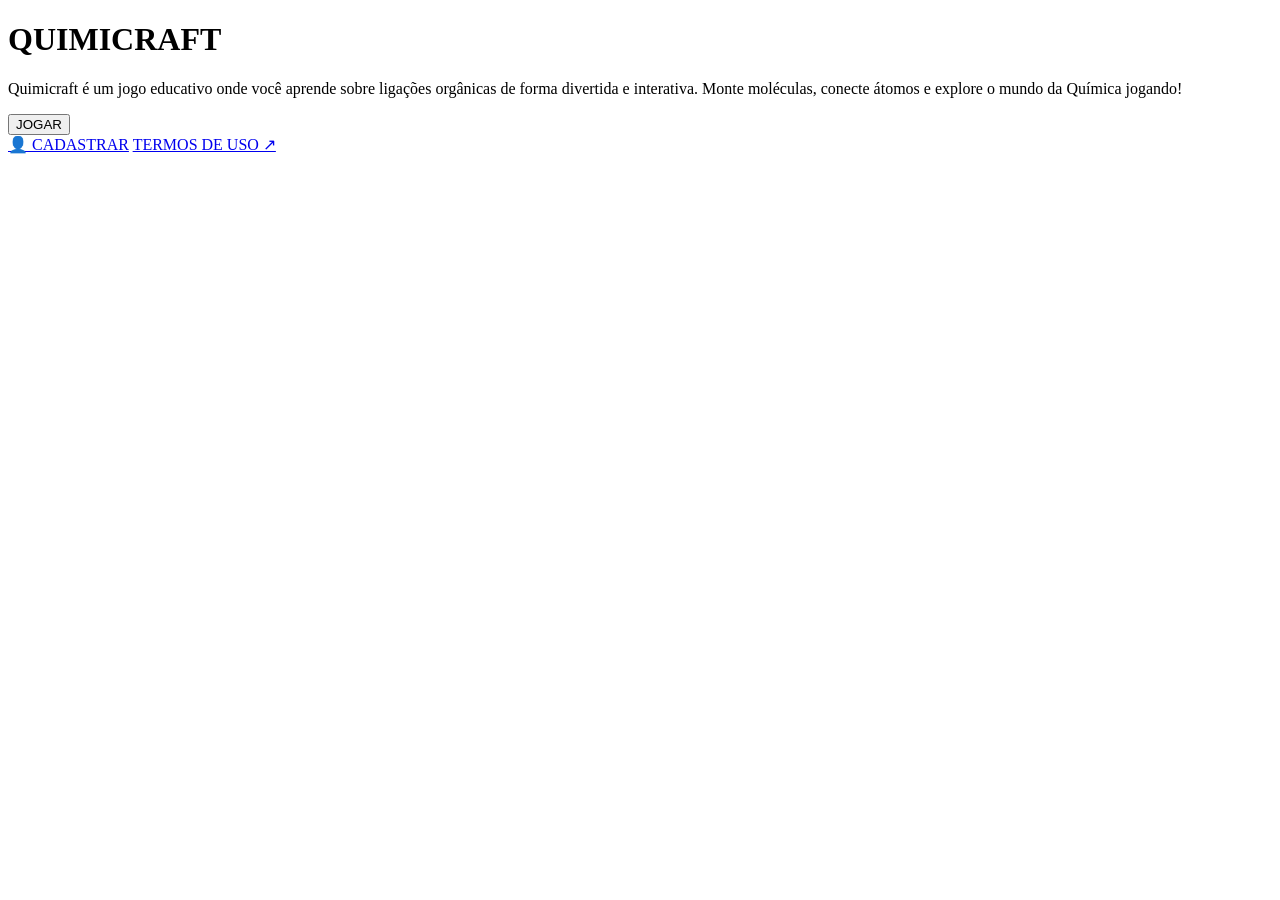
==== index.html @ 6a9b571b "Create index.html" ====
<!DOCTYPE html>
<html lang="pt-BR">
<head>
    <meta charset="UTF-8">
    <title>Quimicraft</title>
    <link rel="stylesheet" href="style.css">
</head>
<body class="bg">

    <div class="container center">
        <h1 class="titulo">QUIMICRAFT</h1>

        <p class="descricao">
            Quimicraft é um jogo educativo onde você aprende sobre ligações orgânicas de forma divertida e interativa.
            Monte moléculas, conecte átomos e explore o mundo da Química jogando!
        </p>

        <button class="btn grande">JOGAR</button>

        <div class="rodape">
            <a href="cadastro.html">👤 CADASTRAR</a>
            <a href="#">TERMOS DE USO ↗</a>
        </div>
    </div>

</body>
</html>
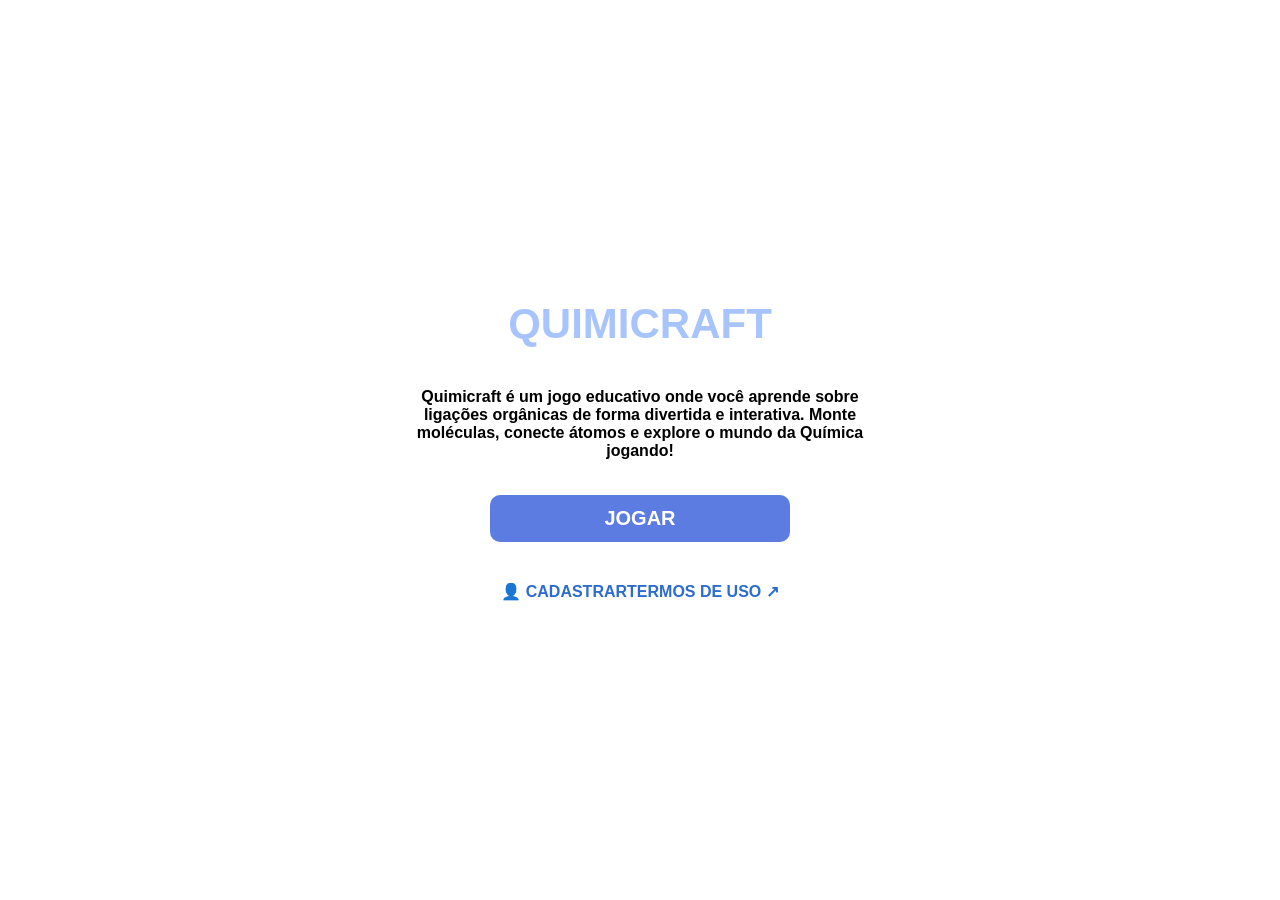
==== commit b0c3c76d: "Update index.html" ====
--- a/index.html
+++ b/index.html
@@ -19,7 +19,7 @@
 
         <div class="rodape">
             <a href="cadastro.html">👤 CADASTRAR</a>
-            <a href="#">TERMOS DE USO ↗</a>
+            <a href="">TERMOS DE USO ↗</a>
         </div>
     </div>
 
--- a/style.css
+++ b/style.css
@@ -0,0 +1,113 @@
+
+* {
+    margin: 0;
+    padding: 0;
+    box-sizing: border-box;
+}
+
+
+.bg {
+    height: 100vh;
+    background: url("assets/bg.jpg") center/cover no-repeat;
+    display: flex;
+    justify-content: center;
+    align-items: center;
+    font-family: Arial, sans-serif;
+}
+
+
+.container {
+    width: 100%;
+    max-width: 800px;
+    text-align: center;
+}
+
+
+.center {
+    display: flex;
+    flex-direction: column;
+    align-items: center;
+}
+
+
+.card {
+    background: #2c6ccf;
+    padding: 40px;
+    border-radius: 10px;
+    box-shadow: 0 10px 25px rgba(0,0,0,0.4);
+    position: relative;
+}
+
+
+.voltar {
+    position: absolute;
+    top: 15px;
+    left: 15px;
+    text-decoration: none;
+    font-size: 20px;
+}
+
+
+.titulo {
+    color: #a8c4ff;
+    font-size: 42px;
+    margin-bottom: 20px;
+    font-weight: bold;
+}
+
+
+.descricao {
+    max-width: 500px;
+    margin: 20px auto;
+    color: #000;
+    font-weight: bold;
+}
+
+
+.input {
+    width: 100%;
+    padding: 12px;
+    margin: 10px 0;
+    border: none;
+    border-radius: 5px;
+    background: #8faeea;
+    color: white;
+    font-weight: bold;
+}
+
+
+.btn {
+    margin-top: 15px;
+    padding: 12px;
+    width: 100%;
+    background: #5d7ce2;
+    border: none;
+    border-radius: 10px;
+    color: white;
+    font-weight: bold;
+    cursor: pointer;
+    transition: 0.3s;
+}
+
+.btn:hover {
+    background: #4a67c7;
+}
+
+
+.grande {
+    width: 300px;
+    font-size: 20px;
+}
+
+
+.rodape {
+    margin-top: 40px;
+    display: flex;
+    justify-content: space-between;
+}
+
+.rodape a {
+    text-decoration: none;
+    color: #2c6ccf;
+    font-weight: bold;
+}
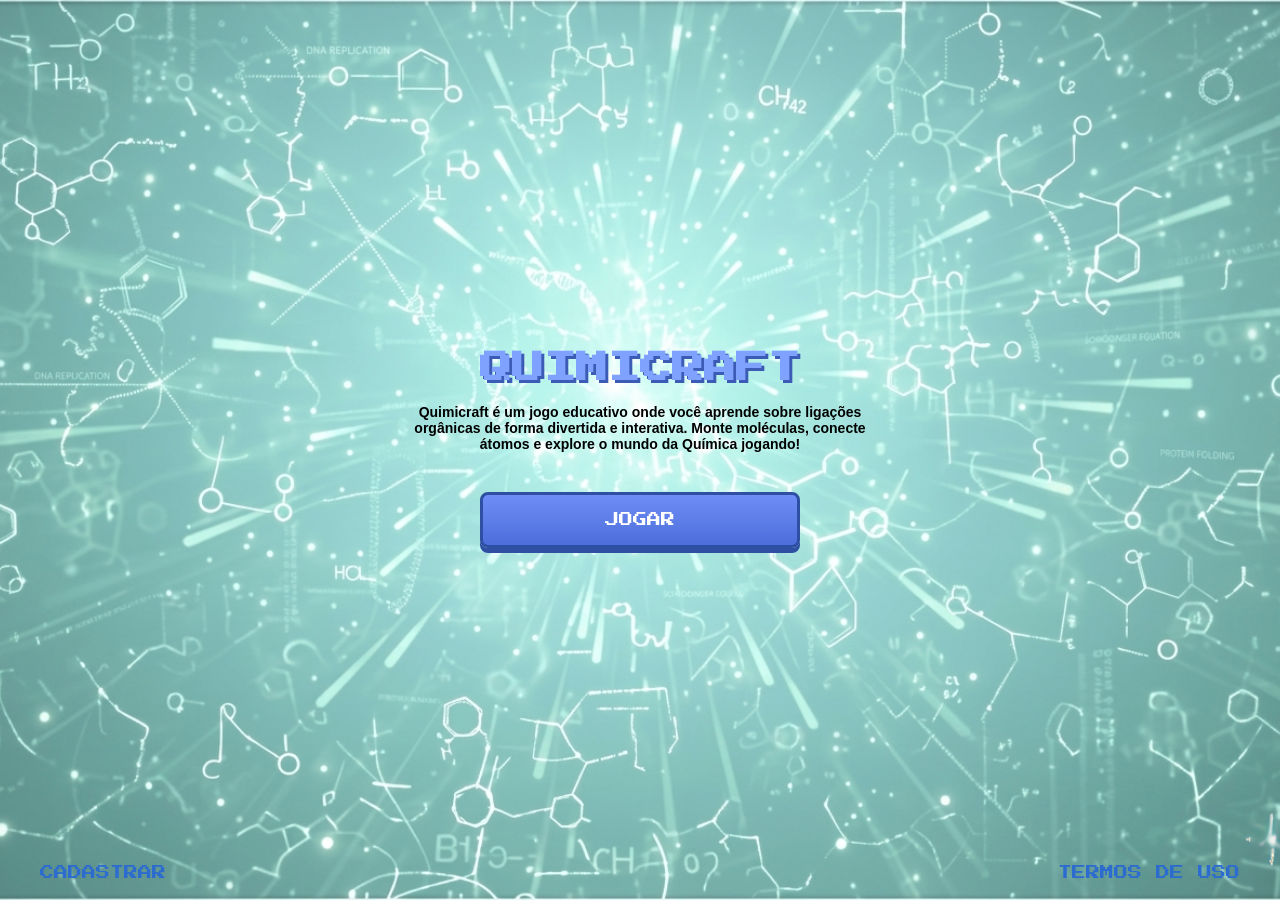
==== commit fedf7ebd: "Update index.html" ====
--- a/index.html
+++ b/index.html
@@ -18,8 +18,8 @@
         <button class="btn grande">JOGAR</button>
 
         <div class="rodape">
-            <a href="cadastro.html">👤 CADASTRAR</a>
-            <a href="">TERMOS DE USO ↗</a>
+            <a href="cadastro.html">CADASTRAR</a>
+            <a href="">TERMOS DE USO</a>
         </div>
     </div>
 
--- a/style.css
+++ b/style.css
@@ -1,3 +1,6 @@
+
+@import url('https://fonts.googleapis.com/css2?family=Press+Start+2P&display=swap');
+
 
 * {
     margin: 0;
@@ -5,13 +8,23 @@
     box-sizing: border-box;
 }
 
+html, body {
+    height: 100%;
+    overflow: hidden;
+
+}
+
 
 .bg {
+    width: 100%;
     height: 100vh;
-    background: url("assets/bg.jpg") center/cover no-repeat;
+    background: url("assets/bg.png") no-repeat center center;
+    background-size: cover;
+
     display: flex;
     justify-content: center;
     align-items: center;
+
     font-family: Arial, sans-serif;
 }
 
@@ -19,14 +32,77 @@
 .container {
     width: 100%;
     max-width: 800px;
+}
+
+.center {
+    height: 100vh;
+    display: flex;
+    flex-direction: column;
+    justify-content: center;
+    align-items: center;
+}
+
+
+.titulo {
+    font-family: 'Press Start 2P', cursive;
+    font-size: 32px;
+    color: #7fa2ff;
+    text-shadow: 3px 3px #3b5bb5;
     text-align: center;
 }
 
 
-.center {
+.descricao {
+    max-width: 500px;
+    text-align: center;
+    margin: 20px 0;
+
+    font-size: 14px;
+    font-weight: bold;
+}
+
+
+.btn {
+    margin-top: 20px;
+    padding: 18px;
+    width: 320px;
+
+    background: linear-gradient(#6f8df5, #4c6edb);
+    border: 3px solid #2f4fa3;
+    border-radius: 8px;
+
+    color: white;
+    font-size: 14px;
+    font-family: 'Press Start 2P', cursive;
+
+    box-shadow: 0 5px 0 #2f4fa3;
+    cursor: pointer;
+
+    transition: 0.1s;
+}
+
+.btn:active {
+    transform: translateY(4px);
+    box-shadow: 0 1px 0 #2f4fa3;
+}
+
+
+.rodape {
+    position: fixed;
+    bottom: 20px;
+    left: 0;
+    width: 100%;
+    padding: 0 40px;
+
     display: flex;
-    flex-direction: column;
-    align-items: center;
+    justify-content: space-between;
+}
+
+.rodape a {
+    font-size: 14px;
+    font-family: 'Press Start 2P', cursive;
+    color: #2c6ccf;
+    text-decoration: none;
 }
 
 
@@ -38,7 +114,6 @@
     position: relative;
 }
 
-
 .voltar {
     position: absolute;
     top: 15px;
@@ -48,66 +123,18 @@
 }
 
 
-.titulo {
-    color: #a8c4ff;
-    font-size: 42px;
-    margin-bottom: 20px;
-    font-weight: bold;
-}
-
-
-.descricao {
-    max-width: 500px;
-    margin: 20px auto;
-    color: #000;
-    font-weight: bold;
-}
-
-
 .input {
     width: 100%;
-    padding: 12px;
-    margin: 10px 0;
-    border: none;
-    border-radius: 5px;
+    padding: 14px;
+    margin: 12px 0;
+
     background: #8faeea;
+    border: 3px solid #5c7cd6;
+    border-radius: 4px;
+
+    font-family: 'Press Start 2P', cursive;
+    font-size: 10px;
     color: white;
-    font-weight: bold;
-}
 
-
-.btn {
-    margin-top: 15px;
-    padding: 12px;
-    width: 100%;
-    background: #5d7ce2;
-    border: none;
-    border-radius: 10px;
-    color: white;
-    font-weight: bold;
-    cursor: pointer;
-    transition: 0.3s;
-}
-
-.btn:hover {
-    background: #4a67c7;
-}
-
-
-.grande {
-    width: 300px;
-    font-size: 20px;
-}
-
-
-.rodape {
-    margin-top: 40px;
-    display: flex;
-    justify-content: space-between;
-}
-
-.rodape a {
-    text-decoration: none;
-    color: #2c6ccf;
-    font-weight: bold;
+    box-shadow: inset 2px 2px #5c7cd6;
 }
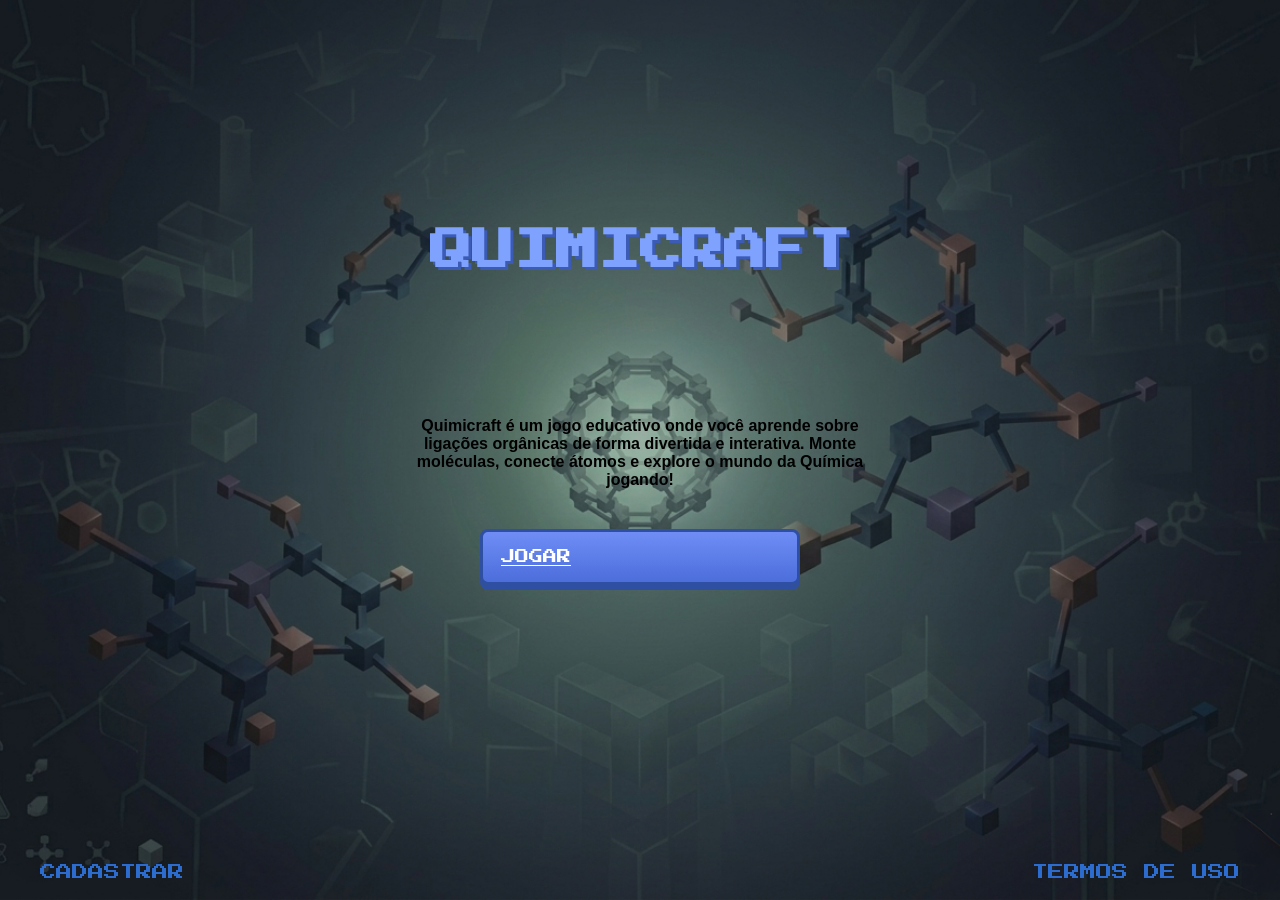
==== commit 1ed06561: "Update index.html pagina principal" ====
--- a/index.html
+++ b/index.html
@@ -15,7 +15,7 @@
             Monte moléculas, conecte átomos e explore o mundo da Química jogando!
         </p>
 
-        <button class="btn grande">JOGAR</button>
+        <a class="btn grande" href="login.html">JOGAR</a>
 
         <div class="rodape">
             <a href="cadastro.html">CADASTRAR</a>
--- a/style.css
+++ b/style.css
@@ -18,7 +18,7 @@
 .bg {
     width: 100%;
     height: 100vh;
-    background: url("assets/bg.png") no-repeat center center;
+    background: url("assets/bg3.png") no-repeat center center;
     background-size: cover;
 
     display: flex;
@@ -35,7 +35,7 @@
 }
 
 .center {
-    height: 100vh;
+    height: 100vh;  
     display: flex;
     flex-direction: column;
     justify-content: center;
@@ -45,10 +45,13 @@
 
 .titulo {
     font-family: 'Press Start 2P', cursive;
-    font-size: 32px;
+    font-size: 42px;
     color: #7fa2ff;
     text-shadow: 3px 3px #3b5bb5;
     text-align: center;
+
+     margin-bottom: 40px;
+    transform: translateY(-85px);
 }
 
 
@@ -57,10 +60,37 @@
     text-align: center;
     margin: 20px 0;
 
-    font-size: 14px;
+    font-size: 16px;
     font-weight: bold;
 }
 
+.btn-container {
+    display: flex;
+    justify-content: center;
+}
+
+.btn-voltar {
+    position: fixed;
+    top: 20px;
+    left: 20px;
+
+    width: 45px;
+    height: 45px;
+
+    background: #6f8df5;
+    border-radius: 50%;
+
+    display: flex;
+    align-items: center;
+    justify-content: center;
+
+    font-size: 20px;
+    text-decoration: none;
+    color: white;
+
+    box-shadow: 0 4px 0 #2f4fa3;
+    font-family: 'Press Start 2P', cursive;
+}
 
 .btn {
     margin-top: 20px;
@@ -86,6 +116,11 @@
     box-shadow: 0 1px 0 #2f4fa3;
 }
 
+.btn:hover{
+      background: linear-gradient(#00145b, #000000);
+      box-shadow: 0 5px 0 #00154b;
+}
+
 
 .rodape {
     position: fixed;
@@ -99,21 +134,29 @@
 }
 
 .rodape a {
-    font-size: 14px;
+    font-size: 16px;
     font-family: 'Press Start 2P', cursive;
     color: #2c6ccf;
     text-decoration: none;
 }
 
+.titulo-card {
+    font-family: 'Press Start 2P', cursive;
+    font-size: 42   px;
+    color: #a8c4ff;
+    text-shadow: 3px 3px #3b5bb5;
+    text-align: center;
+    margin-bottom: 30px;
+}
 
 .card {
-    background: #2c6ccf;
-    padding: 40px;
-    border-radius: 10px;
-    box-shadow: 0 10px 25px rgba(0,0,0,0.4);
-    position: relative;
+    background: #3a6fd1;
+    padding: 50px 60px;
+    border-radius: 12px;
+    box-shadow: 0 10px 30px rgba(0,0,0,0.5);
+
+    width: 600px; /* controla formato retangular */
 }
-
 .voltar {
     position: absolute;
     top: 15px;
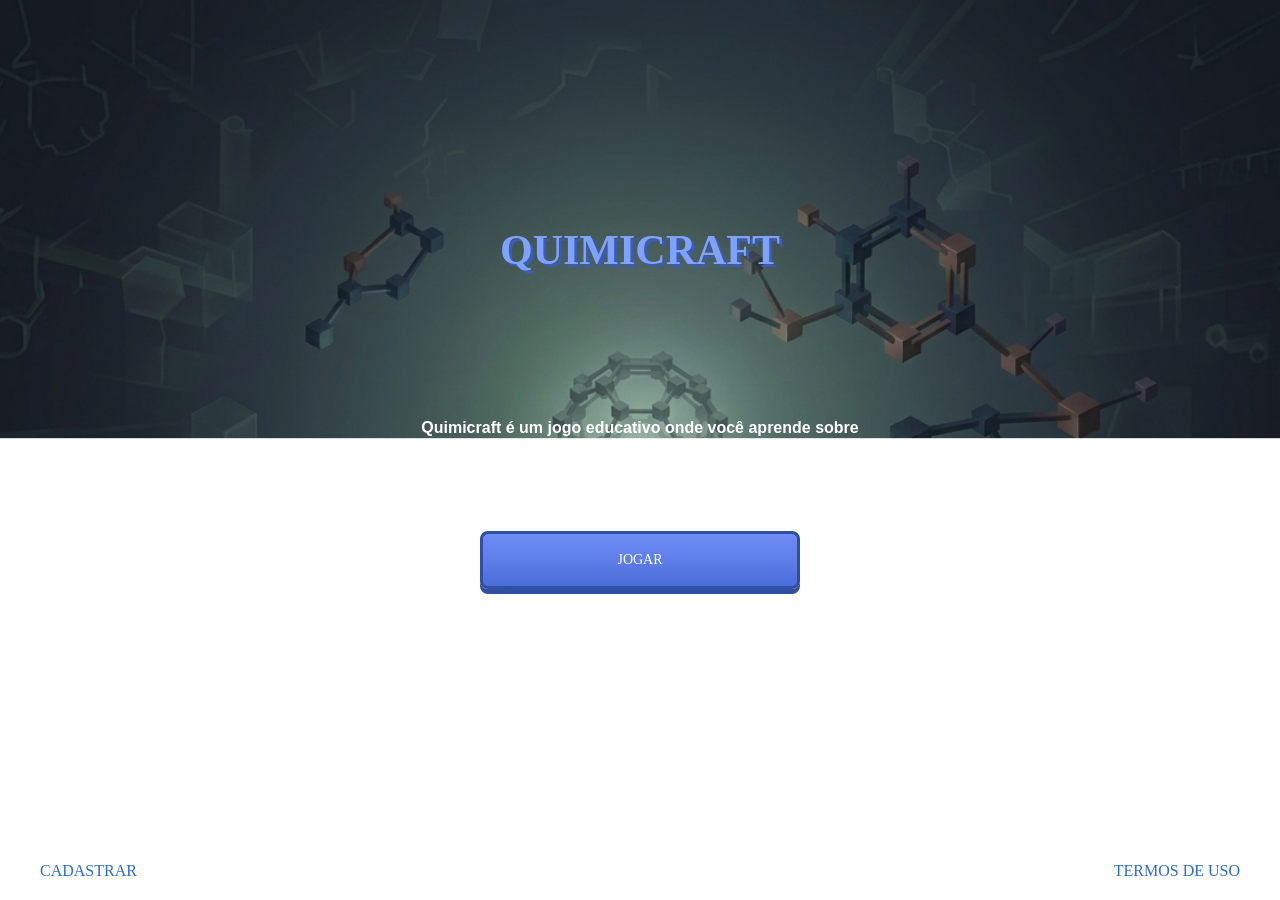
==== commit 1d91e4a4: "criada pagina de jogar rankeada e lista de ranking" ====
--- a/index.html
+++ b/index.html
@@ -2,26 +2,10 @@
 <html lang="pt-BR">
 <head>
     <meta charset="UTF-8">
+    <meta http-equiv="refresh" content="0; url=html/index.html">
     <title>Quimicraft</title>
-    <link rel="stylesheet" href="style.css">
 </head>
-<body class="bg">
-
-    <div class="container center">
-        <h1 class="titulo">QUIMICRAFT</h1>
-
-        <p class="descricao">
-            Quimicraft é um jogo educativo onde você aprende sobre ligações orgânicas de forma divertida e interativa.
-            Monte moléculas, conecte átomos e explore o mundo da Química jogando!
-        </p>
-
-        <a class="btn grande" href="login.html">JOGAR</a>
-
-        <div class="rodape">
-            <a href="cadastro.html">CADASTRAR</a>
-            <a href="">TERMOS DE USO</a>
-        </div>
-    </div>
-
+<body>
+    <p><a href="html/index.html">Ir para Quimicraft</a></p>
 </body>
-</html>+</html>
